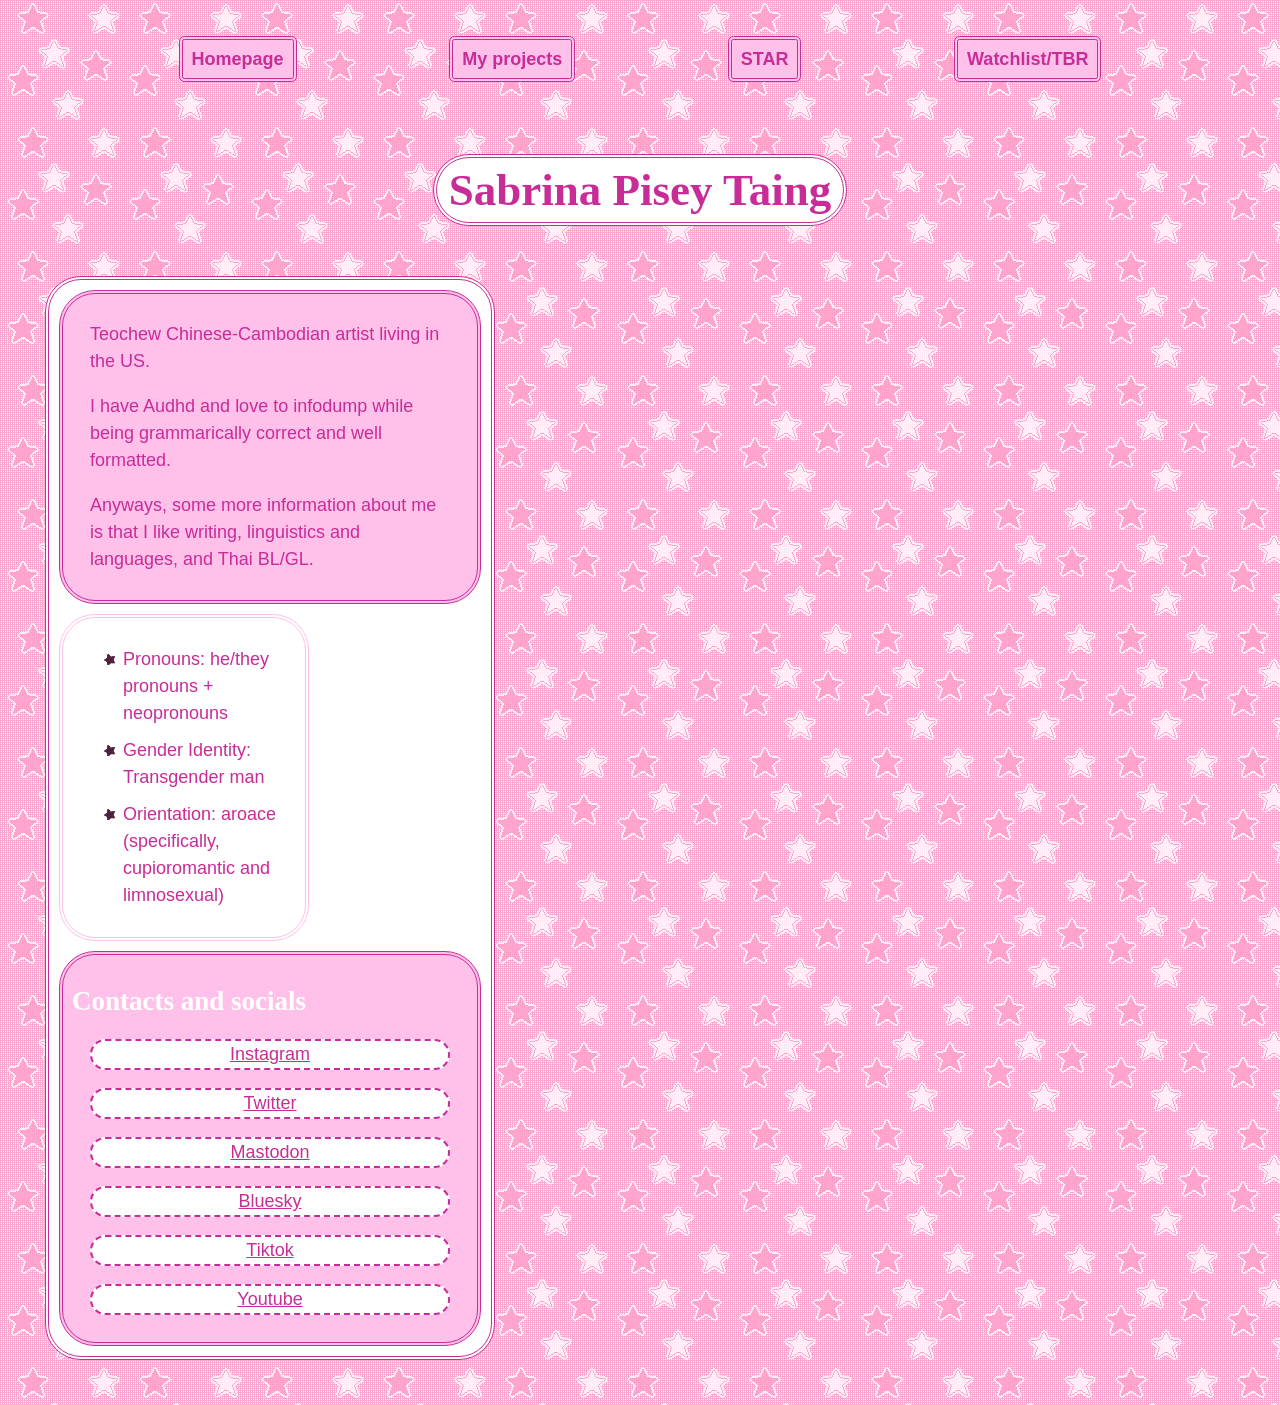
==== contact.html @ 7af9926f "add contact page" ====
<!DOCTYPE html>
<html lang="en-US">
    <head>
        <meta charset="UTF-8" />
        <meta name="viewport" content="width=device-width, initial-scale=1.0">
        <title>Dearpisey website: Homepage</title>
        <meta name="author" content="Sabrina Taing">
        <meta name="description" content="A personal website by Sabrina Taing that also contains my projects and blog.">
        <link href="style.css" rel="stylesheet" type="text/css" media="all">
    </head>
    <body>
        
        <nav>
            <ul>
            <li><a href="https://dearpisey.com/index.html">Homepage</a></li>
            <li><a href="https://dearpisey.com/projects.html">My projects</a></li>
            <li><a href="https://dearpisey.com/star.html">STAR</a></li>
            <li><a href="https://dearpisey.com/watchlisttbr.html">Watchlist/TBR</a></li>
            </ul>
        </nav>
        
    <header>
        <h1>Sabrina Pisey Taing</h1>
    </header>
        
    <div id="content">
        
    <aside id="sidebar">
        
        <div class="coloredbox">
            <p>Teochew Chinese-Cambodian artist living in the US.</p>
            <p>I have Audhd and love to infodump while being grammarically correct and well formatted.</p>
            <p>Anyways, some more information about me is that I like writing, linguistics and languages, and Thai BL/GL.</p>
        </div>
        
        <div class="small-box">
            <ul>
                <li>Pronouns: he/they pronouns + neopronouns</li>
                <li>Gender Identity: Transgender man</li>
                <li>Orientation: aroace (specifically, cupioromantic and limnosexual)</li>
            </ul>
        </div>
        
        <div class="coloredbox">
        <h1>Contacts and socials</h1>
        <p class="button"><a href="https://www.instagram.com/dearpisey/">Instagram</a></p>
        <p class="button"><a href="https://x.com/dearpisey">Twitter</a></p>
        <p class="button"><a href="https://mastodon.art/@dearpisey">Mastodon</a></p>
        <p class="button"><a href="https://bsky.app/profile/dearpisey.bsky.social">Bluesky</a></p>
        <p class="button"><a href="https://www.tiktok.com/@dearpisey">Tiktok</a></p>
        <p class="button"><a href="https://www.youtube.com/@Dearpisey">Youtube</a></p>
        </div>   
        
    </aside>
        
    <main>
        <iframe class="contactform" data-tally-src="https://tally.so/embed/zxA9O8?alignLeft=1&hideTitle=1&dynamicHeight=1" loading="lazy" frameborder="0" title="Contact Form"></iframe>
    </main>
    </div>

    <script>var d=document,w="https://tally.so/widgets/embed.js",v=function(){"undefined"!=typeof Tally?Tally.loadEmbeds():d.querySelectorAll("iframe[data-tally-src]:not([src])").forEach((function(e){e.src=e.dataset.tallySrc}))};if("undefined"!=typeof Tally)v();else if(d.querySelector('script[src="'+w+'"]')==null){var s=d.createElement("script");s.src=w,s.onload=v,s.onerror=v,d.body.appendChild(s);}</script>
    <script src="https://tally.so/widgets/embed.js"></script>
    </body>
    </html>
---- style.css ----
:root {
    --site-bg: url('assets/pinkstar.gif');
    --accent-color: #f55cc0;
    --select-color: #faffc1;
    --link-color: #c82c97;
    --bg-color: #ffc1e9;
    --bg-color2: #ffffff;
    --text-color: #c82c97;
    --border-color: #c82c97;
    --post-header-color: #ffffff;
    --post-shadow-color: #c82c97;
    --outline-color: #c82c97;
    --outline-color2: #f55cc0;
}
* {
    box-sizing: border-box;
    font-family: "Acme", Alegreya, sans-serif;
}
::selection {
    background: #faffc1;
    color: #c82c97;
}
@font-face {
  font-display: swap;
  font-family: 'Amarante';
  font-style: normal;
  font-weight: 400;
  src: url('Fonts/amarante-v29-latin-regular.woff2') format('woff2');
}

@font-face {
  font-display: swap;
  font-family: 'Alegreya Sans SC';
  font-style: normal;
  font-weight: 400;
  src: url('Fonts/alegreya-sans-sc-v23-latin-regular.woff2') format('woff2');
}

@font-face {
  font-display: swap;
  font-family: 'Alegreya Sans SC';
  font-style: italic;
  font-weight: 400;
  src: url('Fonts/alegreya-sans-sc-v23-latin-regular.woff2') format('woff2');
}

@font-face {
  font-display: swap;
  font-family: 'Alegreya Sans SC';
  font-style: normal;
  font-weight: 500;
  src: url('Fonts/alegreya-sans-sc-v23-latin-500.woff2') format('woff2');
}

@font-face {
  font-display: swap;
  font-family: 'Acme';
  font-style: normal;
  font-weight: 400;
  src: url('Fonts/acme-v26-latin-regular.woff2') format('woff2');
}

body {
    background-color: #ffe6f6;
    background-image: url('assets/pinkstar.gif');
    background-repeat: repeat;
    margin: 0;
    font-size: 18px;
    color: #c82c97;
}
p {line-height: 1.5em;}

h1 {
    font-family: 'Amarante', Alegreya Sans SC, serif;
    font-size: 1.5em;
    color: #ffffff;
    filter: drop-shadow(2px 0 0 #c82c97) drop-shadow(0 2px 0 #c82c97) drop-shadow(-2px 0 0 #ffc1e9) drop-shadow(0 -2px 0 #ffc1e9)drop-shadow(0 1px 1px var(#f55cc0)) drop-shadow(1px 0 1px var(#f55cc0));
}
h4,
h5,
h6 {color: #c82c97;}

header > h1 {
    background-color: #ffffff;
    color: #c82c97;
    margin: .5em auto;
    font-size: 2.5em;
    width: fit-content;
    padding: 6px 12px;
    border-radius: 2em;
    border: 4px double #c82c97;
    filter: none;
    text-align: center;
}

hr {
    display: block;
    border: 0;
    height: 48px;
    width: 430;
    background-image: url('assets/div-star.png');
}

nav {margin: 2em;}

nav > ul {
  list-style-type: none;
  margin: 0 auto;
  display: flex;
  justify-content: space-evenly;
  padding: 0;
}

nav li {
  display: block;
  margin-bottom: 2.5em;
  text-align: center;
  list-style-image: none;
}

nav li > a {
    font-weight: bold;
    background-color: #ffc1e9;
    border: 4px double #c82c97;
    padding: .5em;
    text-decoration: none;
}
nav li > a:visited {color: #c82c97;}
nav li > a:hover {
    color: #c82c97;
    background-color: #faffc1;
}
    
a {
    color: #c82c97;
    border-radius: .3em;
    transition: .2s ease-out;
}

a:hover {
    color: #c82c97;
    border-color: #c82c97;
    transition: .2s ease;
}

ul li {
    list-style: url('assets/starbullet.png')
}

li {
    margin: 10px;
    line-height: 1.5em;
}

#sidebar {
    background-color: #ffffff;
    color: #c82c97;
    width: 450px;
    height: fit-content;
    margin: 1em;
    border: 4px double #c82c97;
    border-radius: 2em;
}
.small-box {
    max-width: 250px;
    margin: 10px;
    padding: 10px;
    border: 4px double #ffc1e9;
    border-radius: 2em;
    line-height: 1rem;
}

.coloredbox {
    margin: 10px;
    padding: .5em;
    background: #ffc1e9;
    border: 4px double #c82c97;
    border-radius: 2em;
}
.coloredbox p { margin: 1em; }

iframe {
    border: none;
    width: 420;
    height: 252;
}

#contactform {
  width: 100%;
  height: 400px;
  margin: 0;
}

#content {
    display: flex;
    align-content: center;
    max-width: 950px;
    padding: .5em;
    margin: 1em;
}

main {
    padding: 1em;
}

section {
    background-color: #ffc1e9;
    border-radius: .5em;
    margin-bottom: 10px;
    padding: .2em 1em;
    font-size: 18px;
}

.button {
    background-color: white;
    border: 2px dashed #c82c97;
    border-radius: 2em;
    text-align: center;
    color: #c82c97;
    text-decoration: none;
}

.button:hover {
    background-color: #faffc1;
}

article {
    background-color: #ffffff;
    margin-top: 1em;
    padding: 1em;
    border: 2px solid #c82c97;
    border-radius: .5em;
    margin-bottom: 1em;
    box-shadow: #c82c97 5px 5px;
}
article img {
    max-width: 100%;
}

details > summary {
    cursor:pointer;
    margin: 10px;
    padding: 5px;
    list-style: url('assets/starbullet.png')
}

.headingsummary {
    font-size: 1.5em;
    
}

.readmore summary {
    font-weight: bold;
    color: #c82c97;
    list-style: none;
}
.readmore summary::-webkit-details-marker {
  display: none;
}
.readmore[open] > summary {
    border-bottom: 2px dashed #c82c97;
    padding-bottom: .6em;
    margin-bottom: .6em;
}

.video {
    margin: 2.5em;
    border-radius: 0.75em;
    box-shadow: 0px 5px 40px 10px rgba(166,16,119,0.6);
-webkit-box-shadow: 0px 6px 40px 10px rgba(166,16,119,0.6);
-moz-box-shadow: 0px 5px 40px 10px rgba(166,16,119,0.6);
}

.post-header {
    color: #c82c97;
    font-weight: bold;
    padding: .5rem 0;
    border-bottom: 4px double #c82c97;
}
.timestamp {
    font-weight: normal;
    font-size: smaller;
    margin: .2em;
    float: right;
}

.center { text-align: center; }

.clearfix::after {
  content: "";
  clear: both;
  display: table;
}
.small-text {
    font-size: 12px;
    text-shadow: #ffc1e9 1px 1px;
}

footer {
    text-align: center;
    font-size: small;
    margin: auto;
    padding: 1em;
    width: 100%;
    background: #ffffff;
}

.imagebutton {
    height: 31px;
    width: 88px;
}

/* Slideshow container */
.slideshow-container1 {
  align-items: center;
  max-width: 450px;
  position: relative;
  margin: auto;
}

.slideshow-container2 {
  align-items: center;
  max-width: 450px;
  position: relative;
  margin: auto;
}

.slideimg {
    display: flex;
    margin: auto;
    max-width: 100%;
    max-height: 400px;
    position: relative;
    object-fit: cover;
    border-radius: 10px;
    box-shadow: 0px 5px 40px 10px rgba(166,16,119,0.6);
-webkit-box-shadow: 0px 6px 40px 10px rgba(166,16,119,0.6);
-moz-box-shadow: 0px 5px 40px 10px rgba(166,16,119,0.6);
}

/* Hide the images by default */
.mySlides {
  display: none;
}

.mySlides:active {
  display: flex;
}

/* Hide the images by default */
.mySlides2 {
  display: none;
}

.mySlides2:active {
  display: flex;
}

/* Number text (1/3 etc) */
.numbertext {
  display: flex;
  justify-content: center;
  align-items: center;
  margin: auto;
  background-repeat: no-repeat;
  padding: 1em;
  font-family: 'Amarante', Alegreya Sans SC, serif;
  color: #c82c97;
  font-size: 18px;
  position: relative;
}


/* Next & previous buttons */
.prev, .next {
  cursor: pointer;
  position: absolute;
  top: 50%;
  width: auto;
  margin: auto;
  padding: 15px;
  color: #c82c97;
  font-weight: bold;
  font-size: 18px;
  transition: 0.6s ease;
  border-radius: 0 3px 3px 0;
  user-select: none;
}

/* Position the "next button" to the right */
.next {
  right: 0;
  border-radius: 3px 0 0 3px;
}

.prev {
  left: 0;
  border-radius: 3px 0 0 3px;
}

/* Next & previous buttons */
.prev2, .next2 {
  cursor: pointer;
  position: absolute;
  top: 50%;
  width: auto;
  margin: auto;
  color: #c82c97;
  font-weight: bold;
  font-size: 18px;
  transition: 0.6s ease;
  border-radius: 0 3px 3px 0;
  user-select: none;
}

/* Position the "next button" to the right */
.next2 {
  right: 0;
  border-radius: 3px 0 0 3px;
}

.prev2 {
  left: 0;
  border-radius: 3px 0 0 3px;
}

/* Fading animation */
.fade {
  animation-name: fade;
  animation-duration: 1.5s;
}

@keyframes fade {
  from {opacity: .4}
  to {opacity: 1}
}

@media only screen and (max-width: 800px) {
    #content {
        flex-wrap: wrap;
    }
    #sidebar {
        margin: 0;
        width: 100%;
        display: flex;
        flex-wrap: wrap;
        justify-content: center;
        align-items: center;
        border: none;
        border-radius: 0;
    }
    
    header {min-height: 160px;}
   
    header > h1 { 
        width: fit-content;
        padding: .3em 1em;
    }
    
    nav > ul {
        display: flex;
        flex-wrap: wrap;
        flex-direction: row;
    }
    
    #bio {width: fit-content;}
    
    .smallbox {width: fit-content;}
    
    hr {width: 100%;}
    
    article img {
        width: 75%;
    }
    
    .imagebutton {
        max-width: 100%;
        height: auto;
    }
    
    .headingsummary {
    font-size: 1.3em;
    width: 200px;
}
    
    #sidebar {
    border: 4px double #c82c97;
    border-radius: 2em;
    }
    
    #sidebar ul {
        line-height: 2em;
        display: flex;
        flex-wrap: wrap;
        gap: 1em;
    }
   
    #sidebar li {
        margin: .3em 1em;
    }
    
}
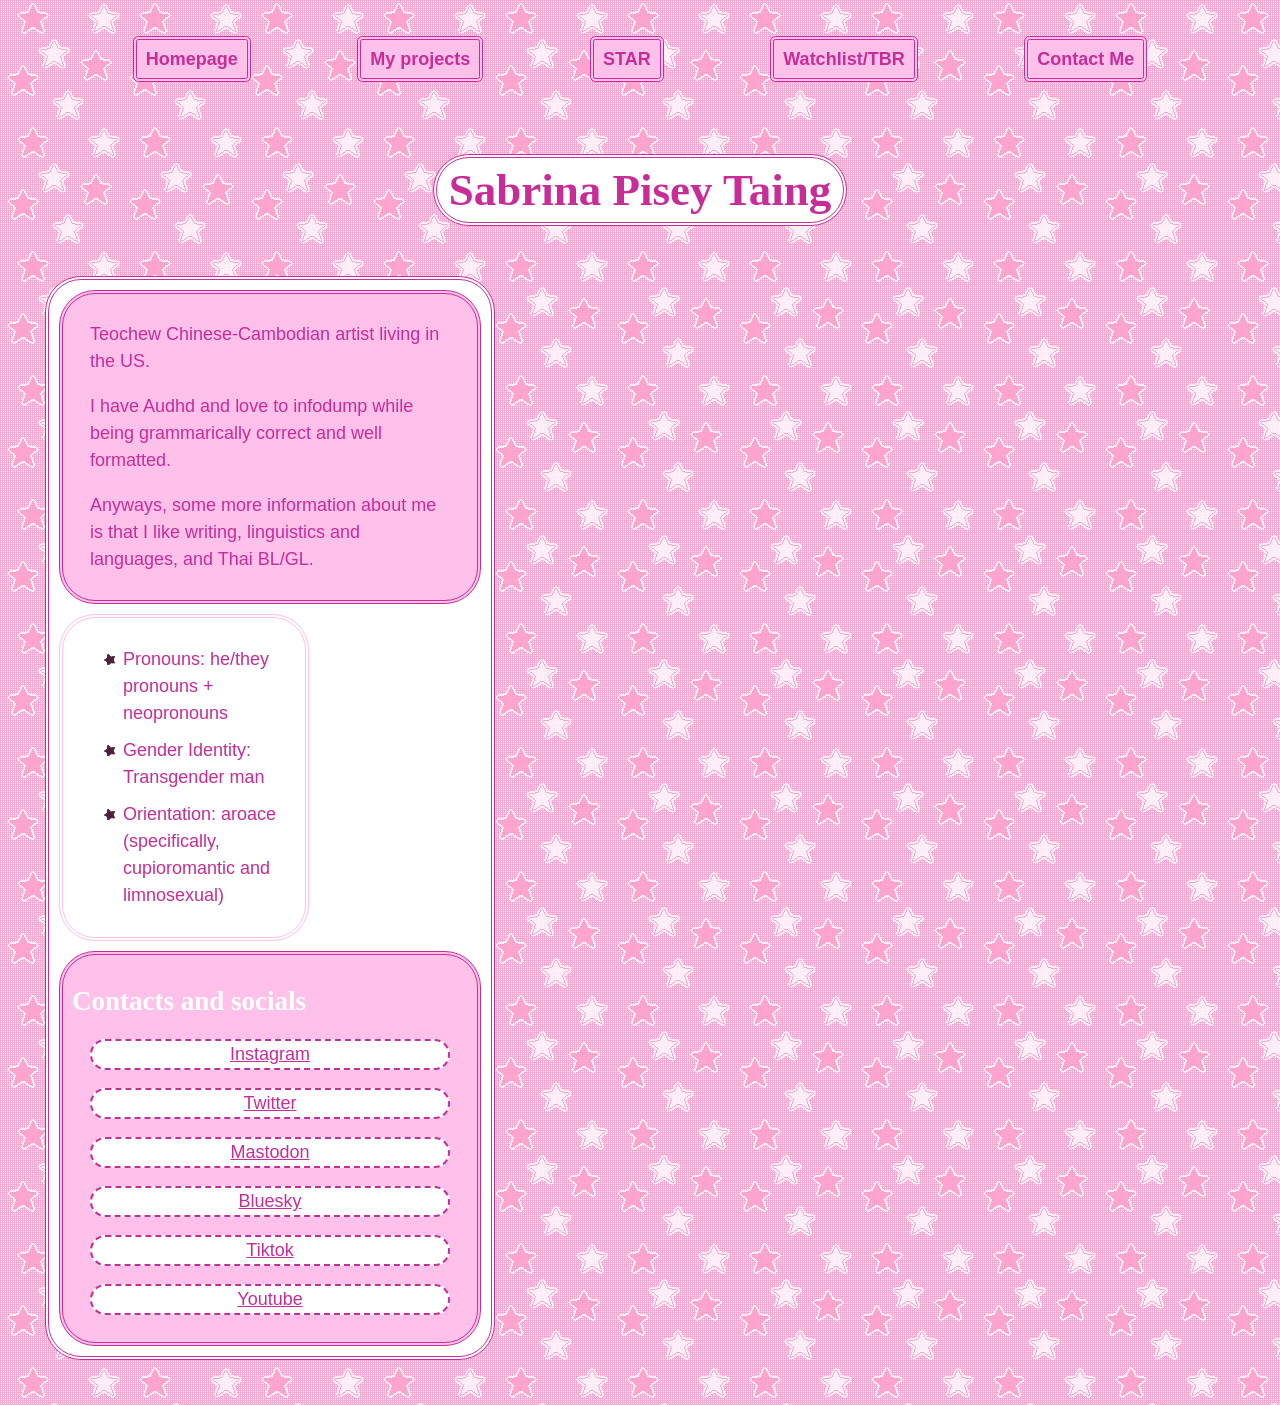
==== commit 40494dd1: "add link to contact page and edit css of contact form" ====
--- a/contact.html
+++ b/contact.html
@@ -16,6 +16,7 @@
             <li><a href="https://dearpisey.com/projects.html">My projects</a></li>
             <li><a href="https://dearpisey.com/star.html">STAR</a></li>
             <li><a href="https://dearpisey.com/watchlisttbr.html">Watchlist/TBR</a></li>
+            <li><a href="https://dearpisey.com/contact.html">Contact Me</a></li>
             </ul>
         </nav>
         
--- a/style.css
+++ b/style.css
@@ -189,6 +189,9 @@
   width: 100%;
   height: 400px;
   margin: 0;
+  border-radius: 20px;
+  padding: 20px;
+  background-color: white;
 }
 
 #content {
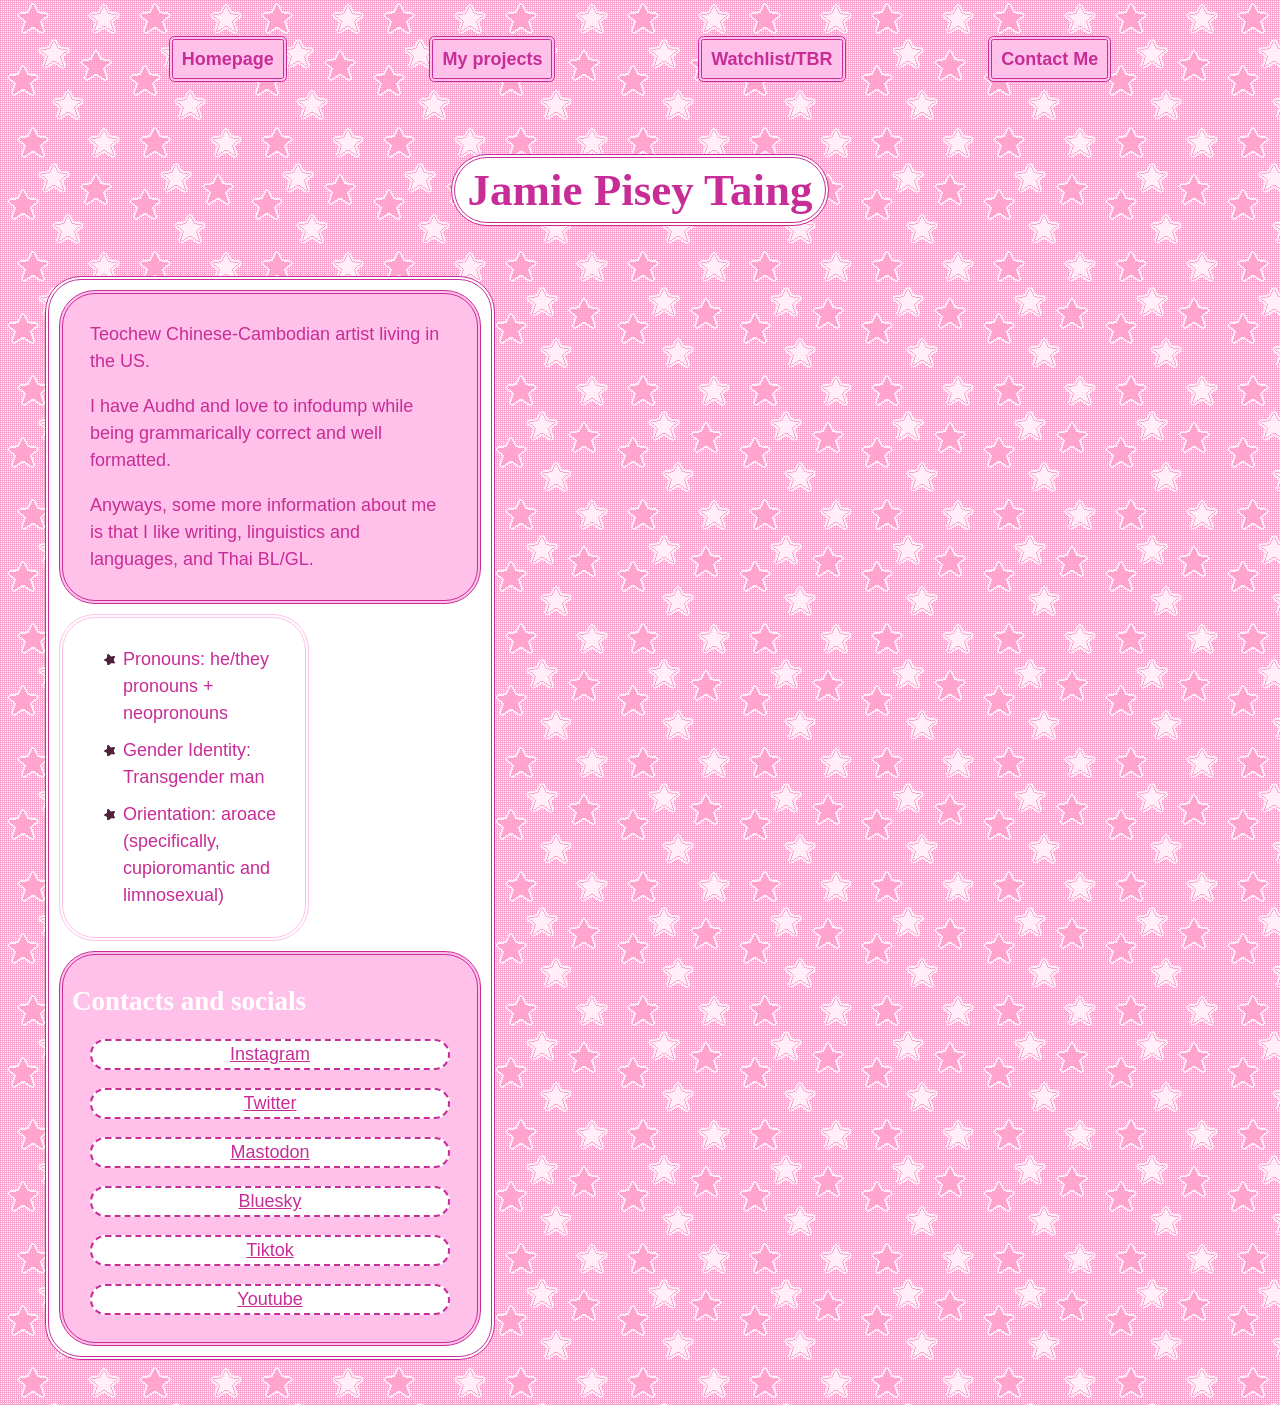
==== commit 58c61165: "replace name with preferred name and delete star page" ====
--- a/contact.html
+++ b/contact.html
@@ -4,8 +4,8 @@
         <meta charset="UTF-8" />
         <meta name="viewport" content="width=device-width, initial-scale=1.0">
         <title>Dearpisey website: Homepage</title>
-        <meta name="author" content="Sabrina Taing">
-        <meta name="description" content="A personal website by Sabrina Taing that also contains my projects and blog.">
+        <meta name="author" content="Jamie Taing">
+        <meta name="description" content="A personal website by Jamie Taing that also contains my projects and blog.">
         <link href="style.css" rel="stylesheet" type="text/css" media="all">
     </head>
     <body>
@@ -14,14 +14,13 @@
             <ul>
             <li><a href="https://dearpisey.com/index.html">Homepage</a></li>
             <li><a href="https://dearpisey.com/projects.html">My projects</a></li>
-            <li><a href="https://dearpisey.com/star.html">STAR</a></li>
             <li><a href="https://dearpisey.com/watchlisttbr.html">Watchlist/TBR</a></li>
             <li><a href="https://dearpisey.com/contact.html">Contact Me</a></li>
             </ul>
         </nav>
         
     <header>
-        <h1>Sabrina Pisey Taing</h1>
+        <h1>Jamie Pisey Taing</h1>
     </header>
         
     <div id="content">
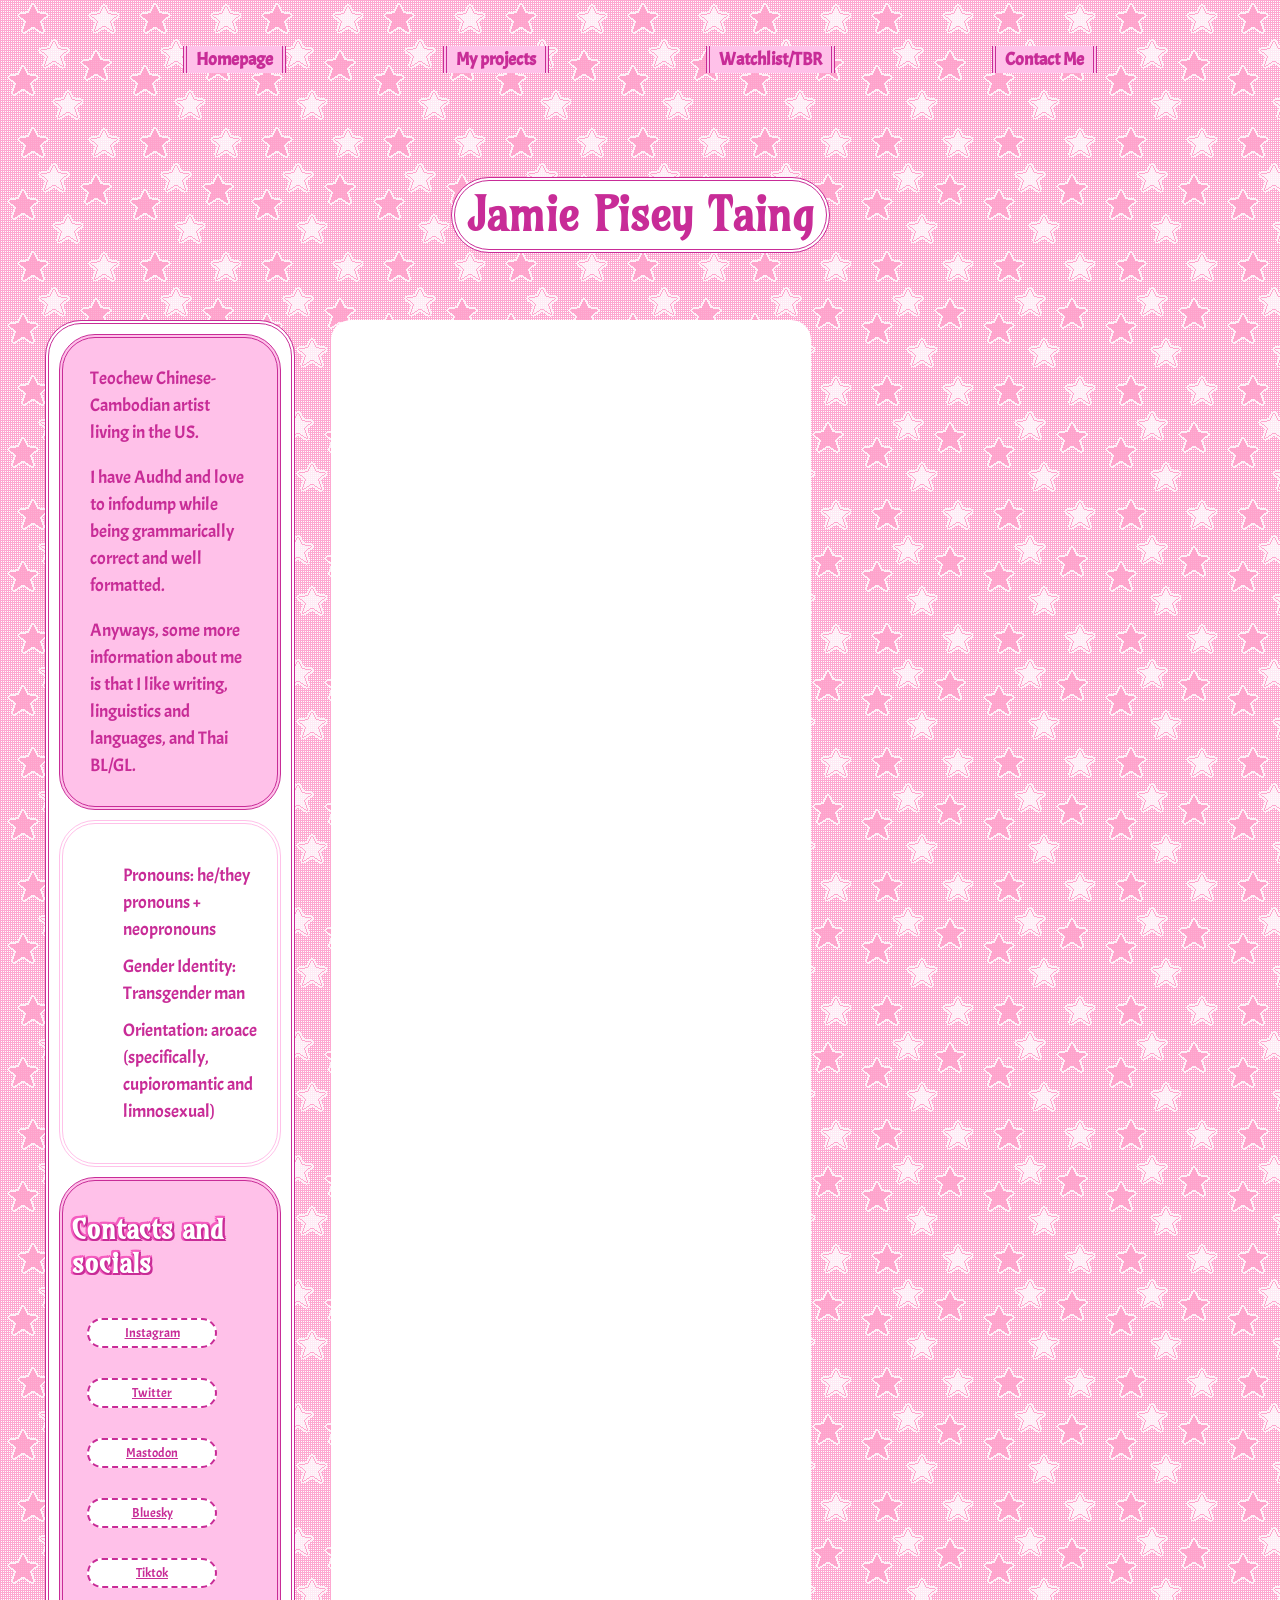
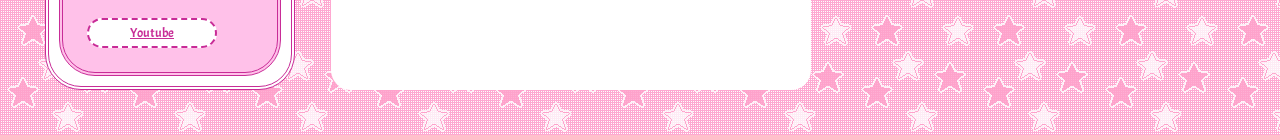
==== commit 49bf4dcd: "edit buttons on other pages" ====
--- a/contact.html
+++ b/contact.html
@@ -43,12 +43,12 @@
         
         <div class="coloredbox">
         <h1>Contacts and socials</h1>
-        <p class="button"><a href="https://www.instagram.com/dearpisey/">Instagram</a></p>
-        <p class="button"><a href="https://x.com/dearpisey">Twitter</a></p>
-        <p class="button"><a href="https://mastodon.art/@dearpisey">Mastodon</a></p>
-        <p class="button"><a href="https://bsky.app/profile/dearpisey.bsky.social">Bluesky</a></p>
-        <p class="button"><a href="https://www.tiktok.com/@dearpisey">Tiktok</a></p>
-        <p class="button"><a href="https://www.youtube.com/@Dearpisey">Youtube</a></p>
+        <button><a href="https://www.instagram.com/dearpisey/">Instagram</a></button>
+        <button><a href="https://x.com/dearpisey">Twitter</a></button>
+        <button><a href="https://mastodon.art/@dearpisey">Mastodon</a></button>
+        <button><a href="https://bsky.app/profile/dearpisey.bsky.social">Bluesky</a></button>
+        <button><a href="https://www.tiktok.com/@dearpisey">Tiktok</a></button>
+        <button><a href="https://www.youtube.com/@Dearpisey">Youtube</a></button>
         </div>   
         
     </aside>
--- a/style.css
+++ b/style.css
@@ -15,6 +15,8 @@
 * {
     box-sizing: border-box;
     font-family: "Acme", Alegreya, sans-serif;
+    overflow-x: auto;
+    overscroll-behavior-x: none;
 }
 ::selection {
     background: #faffc1;
@@ -68,13 +70,15 @@
     font-size: 18px;
     color: #c82c97;
 }
+
+/* text styles */
 p {line-height: 1.5em;}
 
 h1 {
     font-family: 'Amarante', Alegreya Sans SC, serif;
     font-size: 1.5em;
     color: #ffffff;
-    filter: drop-shadow(2px 0 0 #c82c97) drop-shadow(0 2px 0 #c82c97) drop-shadow(-2px 0 0 #ffc1e9) drop-shadow(0 -2px 0 #ffc1e9)drop-shadow(0 1px 1px var(#f55cc0)) drop-shadow(1px 0 1px var(#f55cc0));
+    filter: drop-shadow(2px 0 0 #c82c97) drop-shadow(0 2px 0 #c82c97) drop-shadow(-2px 0 0 #f55cc0) drop-shadow(0 -2px 0 #f55cc0) drop-shadow(0 1px 1px #ffc1e9) drop-shadow(1px 0 1px #ffc1e9);
 }
 h4,
 h5,
@@ -93,6 +97,10 @@
     text-align: center;
 }
 
+.underline {
+  text-decoration: dotted #c82c97;
+}
+
 hr {
     display: block;
     border: 0;
@@ -101,6 +109,7 @@
     background-image: url('assets/div-star.png');
 }
 
+/* navbar alignment and customization */
 nav {margin: 2em;}
 
 nav > ul {
@@ -130,7 +139,8 @@
     color: #c82c97;
     background-color: #faffc1;
 }
-    
+
+/* links and bullet points */
 a {
     color: #c82c97;
     border-radius: .3em;
@@ -144,7 +154,7 @@
 }
 
 ul li {
-    list-style: url('assets/starbullet.png')
+    list-style: url('assets/starbullet.png');
 }
 
 li {
@@ -152,10 +162,15 @@
     line-height: 1.5em;
 }
 
+/* containers */
+.btncontainer {
+  height: 75px;
+}
+
 #sidebar {
     background-color: #ffffff;
     color: #c82c97;
-    width: 450px;
+    width: 250px;
     height: fit-content;
     margin: 1em;
     border: 4px double #c82c97;
@@ -177,7 +192,8 @@
     border: 4px double #c82c97;
     border-radius: 2em;
 }
-.coloredbox p { margin: 1em; }
+
+.coloredbox p {margin: 1em;}
 
 iframe {
     border: none;
@@ -185,9 +201,9 @@
     height: 252;
 }
 
-#contactform {
-  width: 100%;
-  height: 400px;
+.contactform {
+  width: 480px;
+  height: 100%;
   margin: 0;
   border-radius: 20px;
   padding: 20px;
@@ -214,19 +230,28 @@
     font-size: 18px;
 }
 
-.button {
+/* buttons */
+button {
     background-color: white;
+    margin: 15px;
     border: 2px dashed #c82c97;
     border-radius: 2em;
     text-align: center;
     color: #c82c97;
     text-decoration: none;
-}
-
-.button:hover {
+    width: 130px;
+    height: 30px;
+}
+
+button:hover {
     background-color: #faffc1;
 }
 
+.filterbtn {
+  max-width: 130px;
+}
+
+/* more containers for posts */
 article {
     background-color: #ffffff;
     margin-top: 1em;
@@ -236,6 +261,11 @@
     margin-bottom: 1em;
     box-shadow: #c82c97 5px 5px;
 }
+
+.projectspage {
+  max-width: 680px;
+}
+
 article img {
     max-width: 100%;
 }
@@ -266,6 +296,24 @@
     margin-bottom: .6em;
 }
 
+/* filter system */
+.filter {
+  display: none;
+}
+
+.show {
+  display: block;
+}
+
+.active {
+  display: block;
+}
+
+.hidden {
+  display: none;
+}
+
+/* videos and images */
 .video {
     margin: 2.5em;
     border-radius: 0.75em;
@@ -274,6 +322,19 @@
 -moz-box-shadow: 0px 5px 40px 10px rgba(166,16,119,0.6);
 }
 
+.pic {
+    float: left;
+    width: 250px;
+    max-height: 300px;
+    margin: 15px;
+    position: relative;
+    object-fit: cover;
+    border-radius: 10px;
+    box-shadow: 0px 5px 40px 10px rgba(166,16,119,0.6);
+    -webkit-box-shadow: 0px 6px 40px 10px rgba(166,16,119,0.6);
+    -moz-box-shadow: 0px 5px 40px 10px rgba(166,16,119,0.6);
+}
+
 .post-header {
     color: #c82c97;
     font-weight: bold;
@@ -287,13 +348,18 @@
     float: right;
 }
 
-.center { text-align: center; }
-
+/* alignment */
+.right {float: right; width: 300px;}
+
+.center {text-align: center;}
+
+/* other stuff */
 .clearfix::after {
   content: "";
   clear: both;
   display: table;
 }
+
 .small-text {
     font-size: 12px;
     text-shadow: #ffc1e9 1px 1px;
@@ -442,6 +508,13 @@
     #content {
         flex-wrap: wrap;
     }
+
+    .projectspage {
+        width: 100%;
+    }
+    .contactform {
+        width: 100%;
+    }
     #sidebar {
         margin: 0;
         width: 100%;
@@ -502,4 +575,19 @@
         margin: .3em 1em;
     }
     
+    .video {
+      width: 100%;
+      height: 100%;
+      margin: auto;
+    }
+
+    .next2 {
+    right: 0;
+    border-radius: 3px 0 0 3px;
+    }
+
+    .prev2 {
+    left: 0;
+    border-radius: 3px 0 0 3px;
+    }
 }
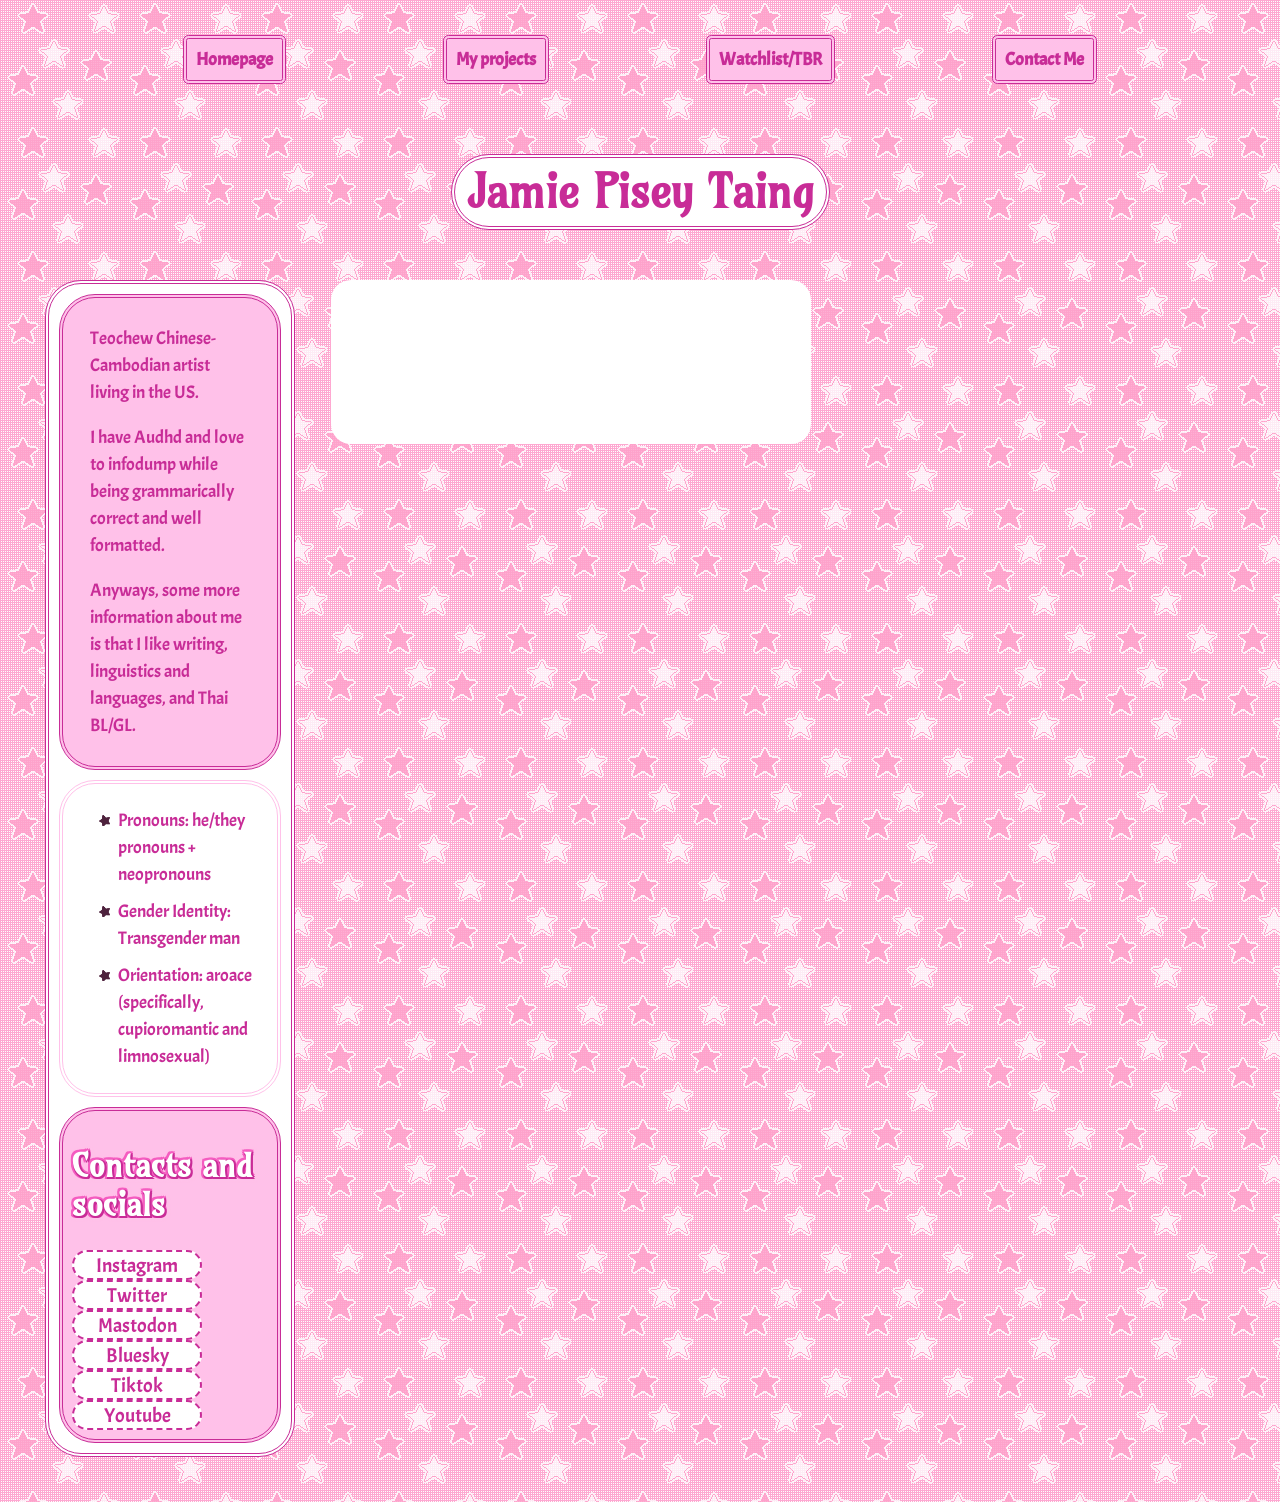
==== commit 118dea5e: "add contact form" ====
--- a/contact.html
+++ b/contact.html
@@ -55,6 +55,9 @@
         
     <main>
         <iframe class="contactform" data-tally-src="https://tally.so/embed/zxA9O8?alignLeft=1&hideTitle=1&dynamicHeight=1" loading="lazy" frameborder="0" title="Contact Form"></iframe>
+        <script>
+        var Tally = Tally.loadEmbeds();
+        </script>
     </main>
     </div>
 
--- a/style.css
+++ b/style.css
@@ -15,8 +15,6 @@
 * {
     box-sizing: border-box;
     font-family: "Acme", Alegreya, sans-serif;
-    overflow-x: auto;
-    overscroll-behavior-x: none;
 }
 ::selection {
     background: #faffc1;
@@ -72,17 +70,23 @@
 }
 
 /* text styles */
-p {line-height: 1.5em;}
+p {
+  margin: 5px;
+  font-size: 18px;
+  line-height: 1.5em;
+}
 
 h1 {
     font-family: 'Amarante', Alegreya Sans SC, serif;
-    font-size: 1.5em;
+    font-size: 1.75em;
     color: #ffffff;
     filter: drop-shadow(2px 0 0 #c82c97) drop-shadow(0 2px 0 #c82c97) drop-shadow(-2px 0 0 #f55cc0) drop-shadow(0 -2px 0 #f55cc0) drop-shadow(0 1px 1px #ffc1e9) drop-shadow(1px 0 1px #ffc1e9);
 }
-h4,
-h5,
-h6 {color: #c82c97;}
+h2 {font-size: 1.5em;}
+h3 {font-size: 1.25em;}
+h4 {font-size: 1.1em;}
+h5 {font-size: 1em;}
+h6 {font-size: 0.8em; color: #c82c97;}
 
 header > h1 {
     background-color: #ffffff;
@@ -107,6 +111,7 @@
     height: 48px;
     width: 430;
     background-image: url('assets/div-star.png');
+    object-fit: contain;
 }
 
 /* navbar alignment and customization */
@@ -164,7 +169,12 @@
 
 /* containers */
 .btncontainer {
-  height: 75px;
+  height: auto;
+  width: 100%;
+}
+
+.right-bio {
+  display: flex;
 }
 
 #sidebar {
@@ -176,10 +186,11 @@
     border: 4px double #c82c97;
     border-radius: 2em;
 }
+
 .small-box {
     max-width: 250px;
     margin: 10px;
-    padding: 10px;
+    padding: 5px;
     border: 4px double #ffc1e9;
     border-radius: 2em;
     line-height: 1rem;
@@ -220,6 +231,8 @@
 
 main {
     padding: 1em;
+    max-height: 200px;
+    overflow-y: auto;
 }
 
 section {
@@ -233,22 +246,31 @@
 /* buttons */
 button {
     background-color: white;
-    margin: 15px;
     border: 2px dashed #c82c97;
     border-radius: 2em;
     text-align: center;
-    color: #c82c97;
-    text-decoration: none;
+    font-size: 20px;
+    color: #c82c97;
     width: 130px;
     height: 30px;
 }
 
+button > a {
+  text-decoration: none;
+}
+
+.social > a {
+  text-decoration: none;
+}
+
 button:hover {
     background-color: #faffc1;
 }
 
 .filterbtn {
-  max-width: 130px;
+  max-width: 175px;
+  display: inline-block;
+  margin: 15px;
 }
 
 /* more containers for posts */
@@ -301,6 +323,11 @@
   display: none;
 }
 
+.filterbox {
+  height: 75px;
+  margin: 5px;
+}
+
 .show {
   display: block;
 }
@@ -323,11 +350,11 @@
 }
 
 .pic {
-    float: left;
-    width: 250px;
-    max-height: 300px;
-    margin: 15px;
+    left: 0;
+    width: 47%;
+    max-height: 100%;
     position: relative;
+    margin: 6%;
     object-fit: cover;
     border-radius: 10px;
     box-shadow: 0px 5px 40px 10px rgba(166,16,119,0.6);
@@ -349,7 +376,11 @@
 }
 
 /* alignment */
-.right {float: right; width: 300px;}
+.right {
+  display: flex;
+  float: right;
+  width: 47%;
+}
 
 .center {text-align: center;}
 
@@ -526,6 +557,10 @@
         border-radius: 0;
     }
     
+    .pic {
+      max-width: 250px;
+    }
+
     header {min-height: 160px;}
    
     header > h1 { 
